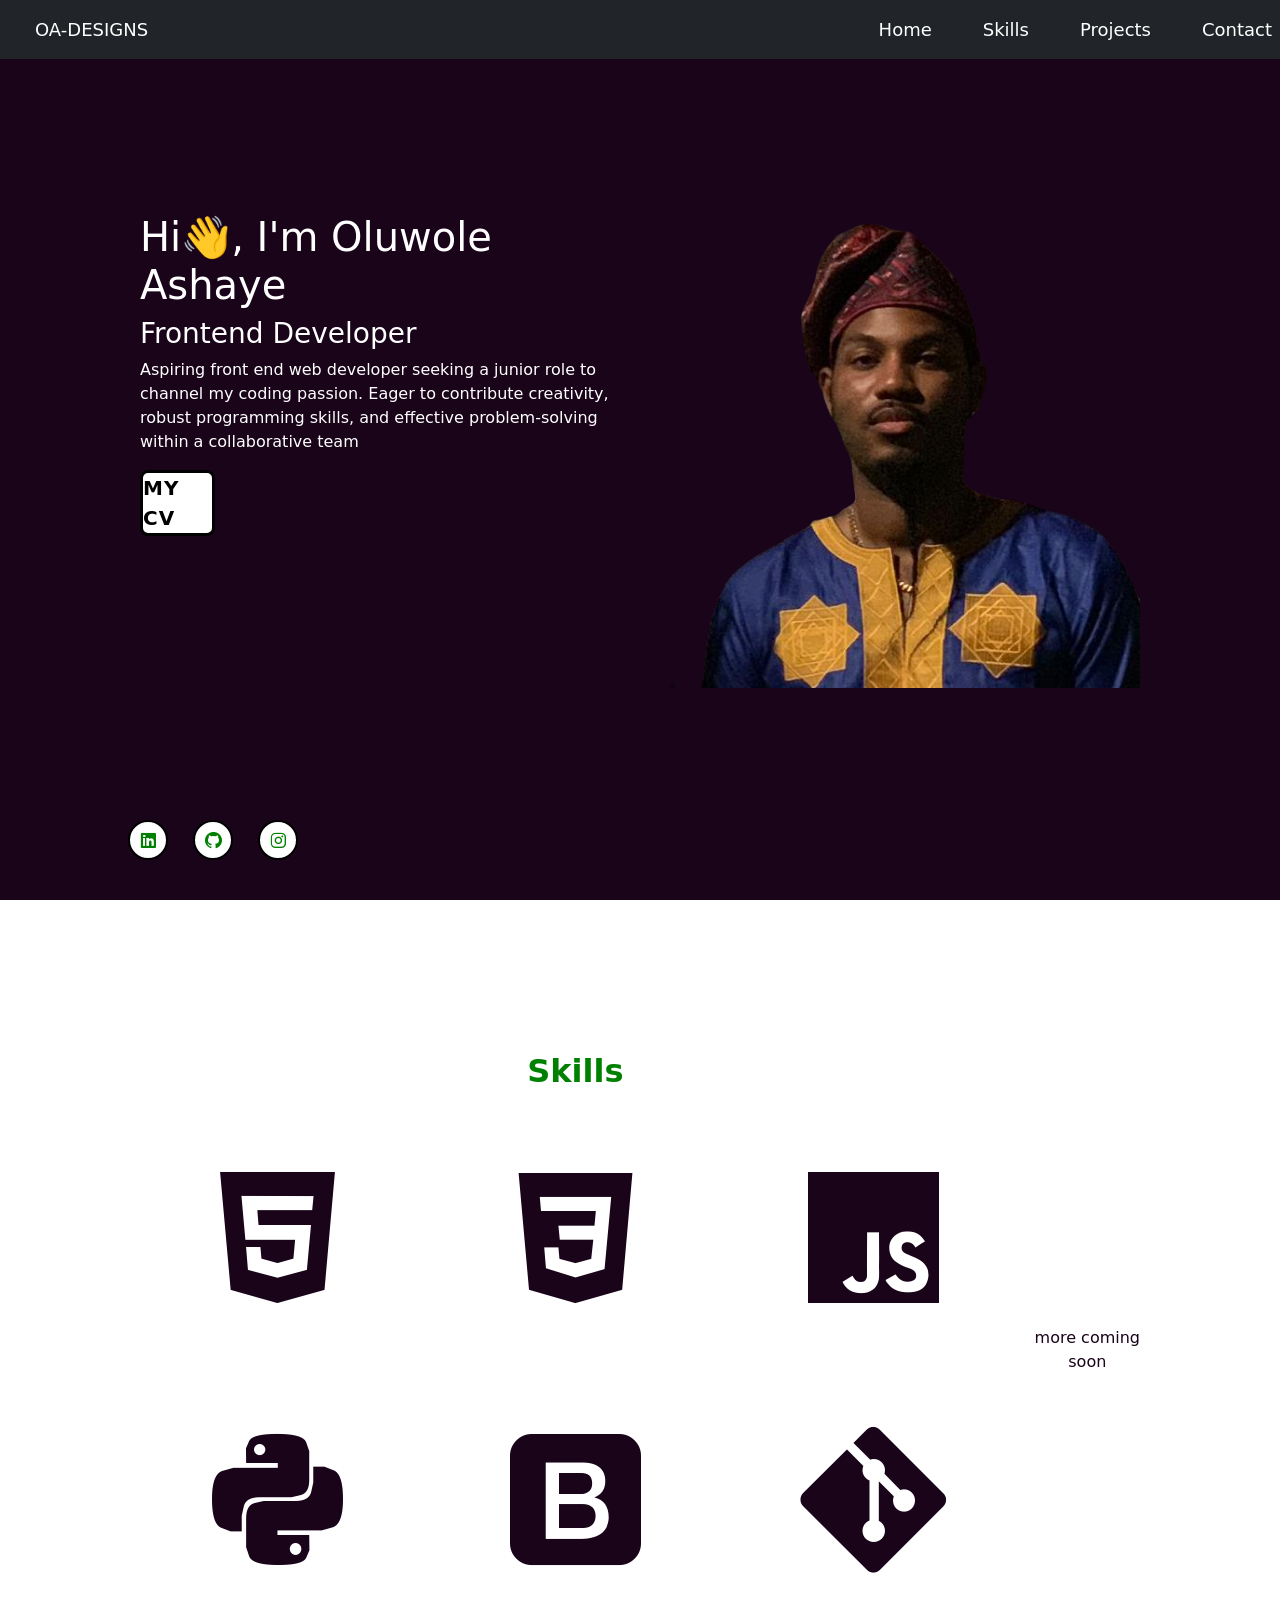
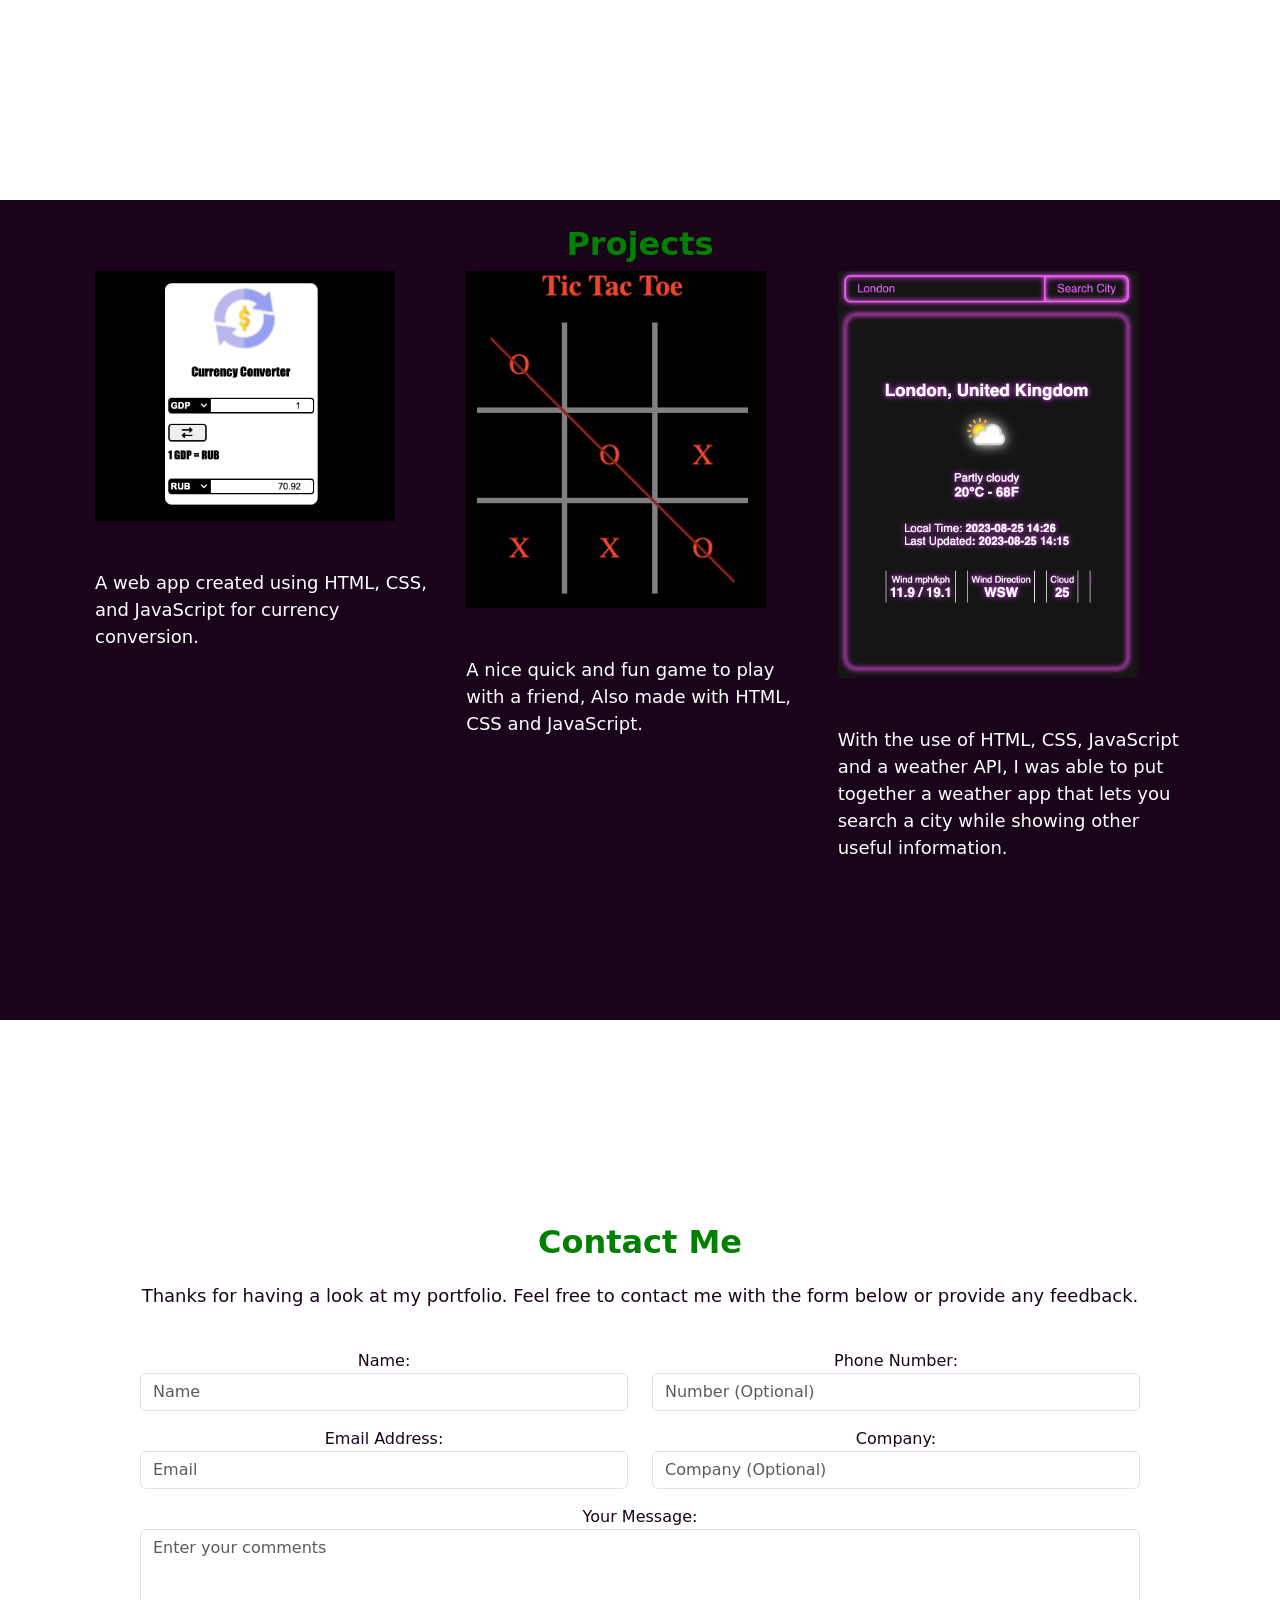
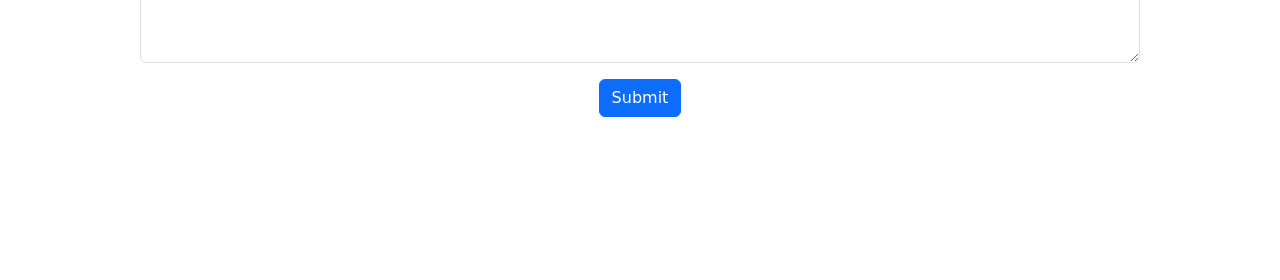
==== index.html @ ba41772d "Add files via upload" ====
<!DOCTYPE html>
<html lang="en">
<head>
    <meta charset="UTF-8">
    <meta name="viewport" content="width=device-width, initial-scale=1.0">
    <title>OA-Designs</title>
    <link rel="stylesheet" href="/style.css">
    <link href='https://unpkg.com/boxicons@2.1.4/css/boxicons.min.css' rel='stylesheet'>
    <link rel="stylesheet" href="https://cdn.jsdelivr.net/npm/bootstrap@5.3.1/dist/css/bootstrap.min.css">
</head>
<body>

    <header class="header">
        <nav class="navbar navbar-expand-lg navbar-dark bg-dark fixed-top">
            <a class="navbar-brand" href="#">OA-DESIGNS</a>
            <button class="navbar-toggler" type="button" data-bs-toggle="collapse" data-bs-target="#navbarNav" aria-controls="navbarNav" aria-expanded="false" aria-label="Toggle navigation">
                <span class="navbar-toggler-icon"></span>
            </button>
            <div class="collapse navbar-collapse justify-content-end" id="navbarNav">
                <ul class="navbar-nav">
                    <li class="nav-item">
                        <a class="nav-link" href="#home">Home</a>
                    </li>
                    <li class="nav-item">
                        <a class="nav-link" href="#skills">Skills</a>
                    </li>
                    <li class="nav-item">
                        <a class="nav-link" href="#projects">Projects</a>
                    </li>
                    <li class="nav-item">
                        <a class="nav-link" href="#contact">Contact</a>
                    </li>
                </ul>
            </div>
        </nav>
    </header>

    <section id="home" class="home bg-gray">
        <div class="container">
            <div class="row">
                <div class="col-md-6 text-white">
                    <h1>Hi👋, I'm Oluwole Ashaye</h1>
                    <h3>Frontend Developer</h3>
                    <p>Aspiring front end web developer seeking a junior role to channel my coding passion. Eager to contribute creativity, robust programming skills, and effective problem-solving within a collaborative team</p>
                    <div class="cv-btn">
                        <a href="/Oluwole Ashaye CV.pdf" target="_blank">MY CV</a>
                    </div>
                </div>
                <div class="col-md-6">
                    <img src="/Images/me.png" alt="Me" class="home-pic">
                </div>
            </div>
        </div>
        <div class="home-links">
            <a href="https://www.linkedin.com/in/oluwole-ashaye-37a000214/" target="_blank"><i class='bx bxl-linkedin-square'></i></a>
            <a href="https://github.com/OluwoleAshaye" target="_blank"><i class='bx bxl-github'></i></a>
            <a href="https://www.instagram.com/tosin_ashaye/?hl=en" target="_blank"><i class='bx bxl-instagram'></i></a>
        </div>
    </section>

    <section id="skills" class="skills bg-white">
        <div class="container">
            <div class="skills-content text-center">
                <h3>Skills</h3> <br>
                <div class="row">
                    <div class="col-6 col-md-4">
                        <p><i class='bx bxl-html5'></i></p>
                    </div>
                    <div class="col-6 col-md-4">
                        <p><i class='bx bxl-css3'></i></p>
                    </div>
                    <div class="col-6 col-md-4">
                        <p><i class='bx bxl-javascript'></i></p>
                    </div>
                    <div class="col-6 col-md-4">
                        <p><i class='bx bxl-python'></i></p>
                    </div>
                    <div class="col-6 col-md-4">
                        <p><i class='bx bxl-bootstrap'></i></p>
                    </div>
                    <div class="col-6 col-md-4">
                        <p><i class='bx bxl-git'></i></p>
                    </div>
                </div>
            </div>
        </div>
        <div class="text-center">more coming soon</div>
    </section>

    <section id="projects" class="projects">
        <div class="container">
            <div class="projects-content">
                <h3 class="text-center">Projects</h3>
                <div class="row">
                    <div class="col-md-4 mb-4">
                        <div class="project-item">
                            <a href="/Currency Converter App/index.html" target="_blank">
                                <img src="/Images/currency_converterscreenshot.png" alt="Currency Converter App" class="img-fluid">
                            </a>
                            <p class="mt-2">A web app created using HTML, CSS, and JavaScript for currency conversion.</p>
                        </div>
                    </div>
                    <div class="col-md-4 mb-4">
                        <div class="project-item">
                            <a href="/Tic-Tac-Toe/index.html" target="_blank">
                                <img src="/Images/TicTacToeScreenshot.png" alt="Tic-Tac-Toe Game" class="img-fluid">
                            </a>
                            <p class="mt-2">A nice quick and fun game to play with a friend, Also made with HTML, CSS and JavaScript.</p>
                        </div>
                    </div>
                    <div class="col-md-4 mb-4">
                        <div class="project-item">
                            <a href="/Weather App/index.html" target="_blank">
                                <img src="/Images/WeatherAppScreenshot.png" alt="Weather App" class="img-fluid">
                            </a>
                            <p class="mt-2">With the use of HTML, CSS, JavaScript and a weather API, I was able to put together a weather app that lets you search a city while showing other useful information.</p>
                        </div>
                    </div>
                </div>
            </div>
        </div>
    </section>
    

    <section id="contact" class="contact bg-white">
        <div class="container">
            <div class="contact-content">
                <h3 class="text-center">Contact Me</h3>
                <p class="text-center">Thanks for having a look at my portfolio. Feel free to contact me with the form below or provide any feedback.</p>
                <form  action="https://formspree.io/f/xbjvoppy" method="POST">
                    <div class="row">
                        <div class="col-md-6">
                            <div class="mb-3">
                                <label for="name">Name:</label>
                                <input type="text" class="form-control" id="name" maxlength="15" placeholder="Name" name="name">
                            </div>
                            <div class="mb-3">
                                <label for="email">Email Address:</label>
                                <input type="email" class="form-control" id="email" maxlength="30" placeholder="Email" name="email_address">
                            </div>
                        </div>
                        <div class="col-md-6">
                            <div class="mb-3">
                                <label for="phone">Phone Number:</label>
                                <input type="tel" class="form-control" id="phone" maxlength="11" placeholder="Number (Optional)" name="phone_number">
                            </div>
                            <div class="mb-3">
                                <label for="company">Company:</label>
                                <input type="text" class="form-control" id="company" maxlength="20" placeholder="Company (Optional)" name="Company">
                            </div>
                        </div>
                    </div>
                    <div class="mb-3">
                        <label for="message">Your Message:</label>
                        <textarea class="form-control" id="message" placeholder="Enter your comments" rows="5"></textarea>
                    </div>
                    <div class="text-center">
                        <button type="submit" class="btn btn-primary">Submit</button>
                    </div>
                </form>
            </div>
        </div>
        
    </section>

    <script src="https://cdn.jsdelivr.net/npm/bootstrap@5.3.1/dist/js/bootstrap.bundle.min.js"></script>
</body>
</html>
---- style.css ----
@import url('https://fonts.googleapis.com/css2?family=Josefin+Sans:ital@1&family=Roboto+Mono:ital,wght@1,500&family=Tilt+Prism&display=swap');

* {
    margin: 0;
    padding: 0;
    box-sizing: border-box;
    font-family: system-ui, -apple-system, BlinkMacSystemFont, 'Segoe UI', Roboto, Oxygen, Ubuntu, Cantarell, 'Open Sans', 'Helvetica Neue', sans-serif;
}

body {
    color: white;
}

.header {
    position: fixed;
    top: 0;
    left: 0;
    width: 100%;
    padding: 20px 10%;
    background: transparent;
    display: flex;
    justify-content: space-between;
    align-items: center;
    z-index: 100;
}

.logo {
   font-size: 22px;
   color: white;
   text-decoration: none;
   font-weight: 600; 
}

.navbar a {
    font-size: 18px;
    color: white;
    text-decoration: none;
    font-weight: 500;
    margin-left: 35px;
    transition: .3s;
    background: transparent;
    
}

.navbar a:hover,
.navbar a.active {
    color: green;
}

.home {
    height: 100vh;
    background: rgb(25, 4, 25);
    display: flex;
    align-items: center;
    padding: 0 10%;
}

.home-content {
    max-width: 100%;
}

.home-content h1 {
    font-size: 56px;
    font-weight: 700;
    line-height: 1.2;

}

.home-content h3{
    font-size: 32px;
    font-weight: 700;
    color: green;

}

.home-content p {
    font-size: 18px;    
    margin: 20px 0 40px;

}

.home-pic {
    height: 475px;
    width: 475px;
    float: right;
    max-width: 100%;
}

.cv-btn a {
    display: inline-flex;
    width: 75px;
    height: 100%;
    background: white;
    border:  3px solid black;
    border-radius: 8px;
    font-size: 20px; 
    color: black;
    text-decoration: none;
    font-weight: 600;
    letter-spacing: 1px;
    align-items: center;
    justify-content: center;
    position: relative;
}

.home-links {
    position: absolute;
    bottom: 40px;
    width: 170px;
    display: flex;
    justify-content:space-between ;
}

.home-links a {
    position: relative;
    display: inline-flex;
    justify-content: center;
    align-items: center;
    width: 40px;
    height: 40px;
    background: white;
    border: 2px solid black;
    border-radius: 50%;
    font-size: 20px;
    color: green;
    text-decoration: none;
    z-index: 1;
    overflow: hidden;
} 



.skills {
    height: 100vh;
    width: 100%;
    background:gray;
    color: rgb(25, 4, 25);
    display: flex;
    align-items: center;
    padding: 0 10%;
    text-align: right;
}

.skills-content {

    text-align: right;
    align-items: end;
    align-self: flex-end;
    float: right; 
}


.skills-content h3{
    font-size: 32px;
    font-weight: 700;
    color: green;
}

.skills-content p {
    font-size: 175px;    
    margin: 20px 0 40px;
    display: inline;


}

.projects {
    min-height: calc(100vh - 80px); 
    background: rgb(25, 4, 25);
    color: white;
    display: block;
    padding-bottom: 40px;
    margin-bottom: 40px;
}

.projects img {
    height: 300px;
    width: 300px;

    
}

.projects > div {

    padding: 1em;
    font-size: 25px;
    display: flex;

}

.projects-content h3{
    font-size: 32px;
    font-weight: 700;
    color: green;
    text-align: center;
    position: relative;



}

.projects-content p {
    font-size: 18px;    
    margin: 20px 0 4px;
    padding-bottom: 40px;
}


.project-item img {
    max-width: 100%; 
    height: 100%; 
    padding-bottom: 40px;
}

.project-item p {
    margin-top: 10px; 
    padding-bottom: 40px;
}


.contact {
    min-height: calc(100vh - 80px); 
    color: rgb(25, 4, 25);
    background: gray;
    display: flex;
    align-items: center;
    padding: 0 10%;
    align-content: center;
    text-align: center;
    max-width: 100%;
}



.contact-content {
    max-width: 100%;
}

.contact-content h3{
    font-size: 32px;
    font-weight: 700;
    color: green;
    max-width: 100%;
}

.contact-content p {
    font-size: 18px;    
    margin: 20px 0 40px;
    max-width: 100%;
}
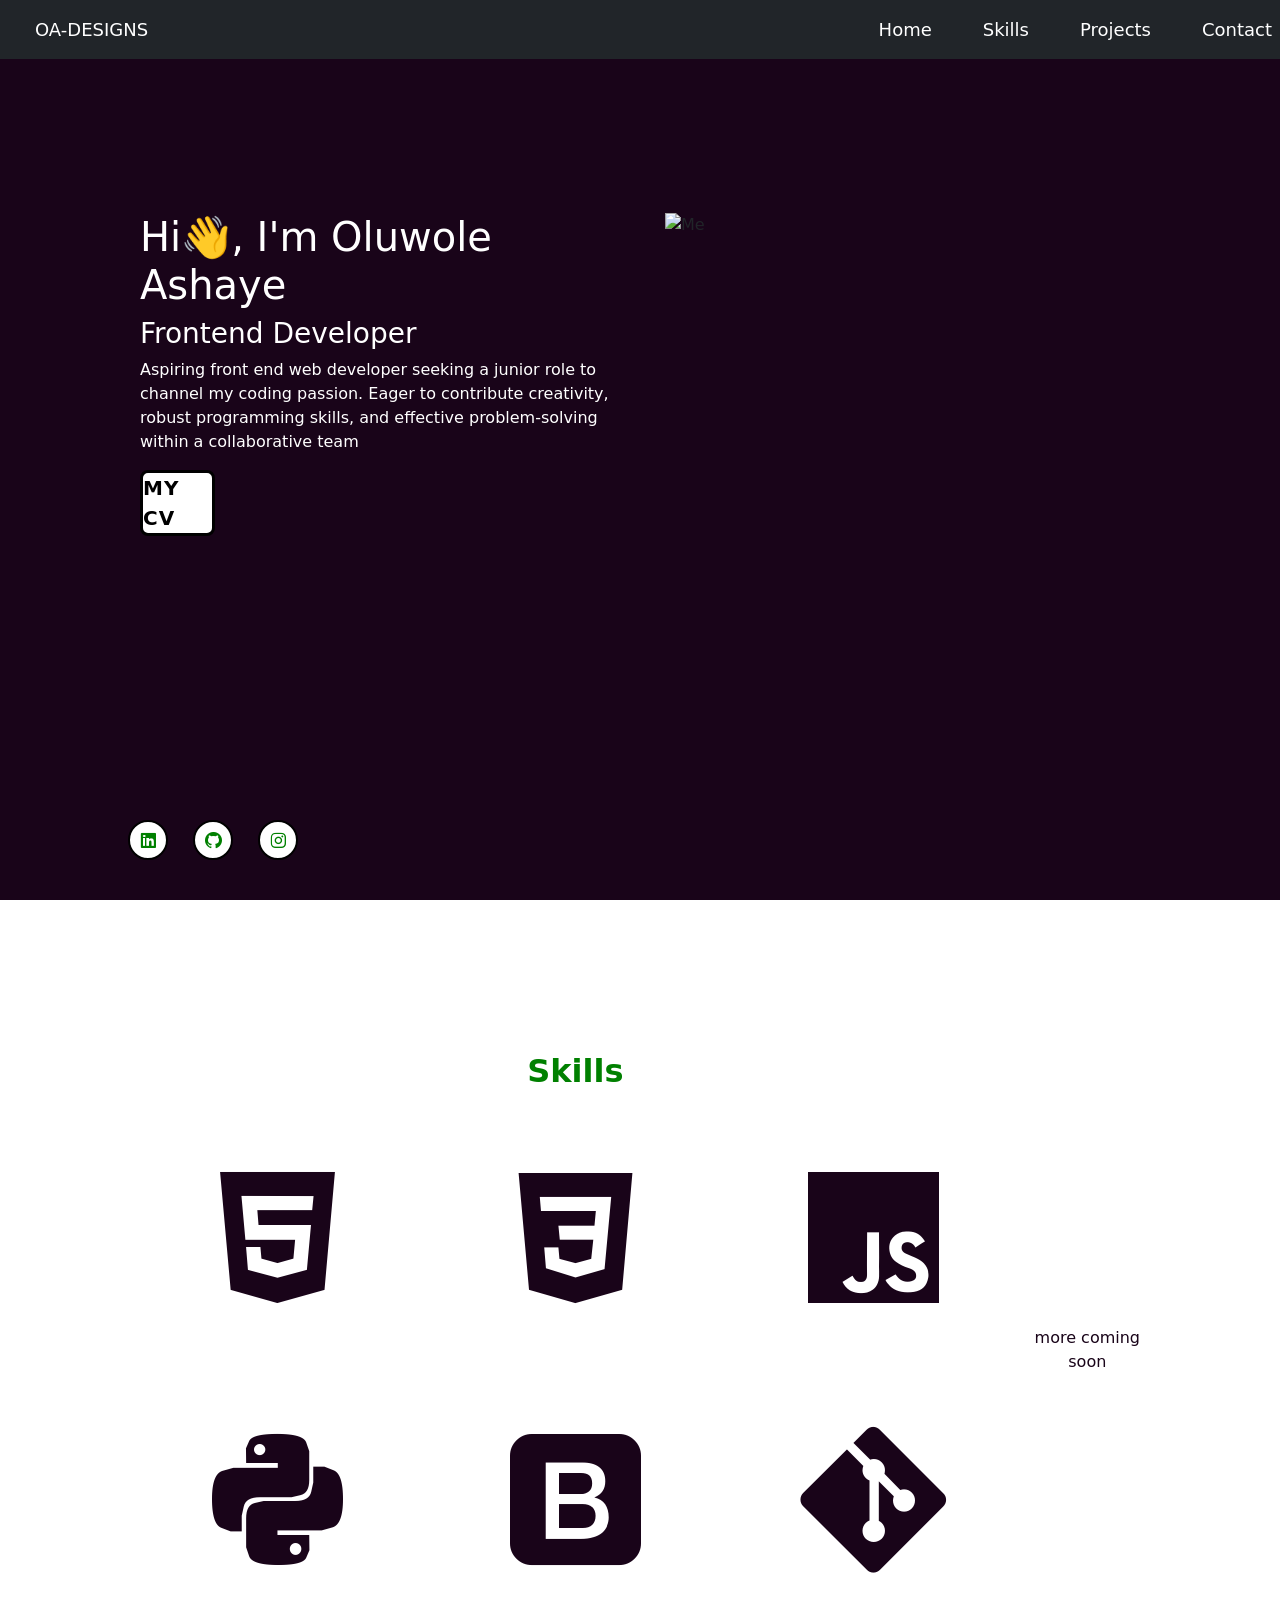
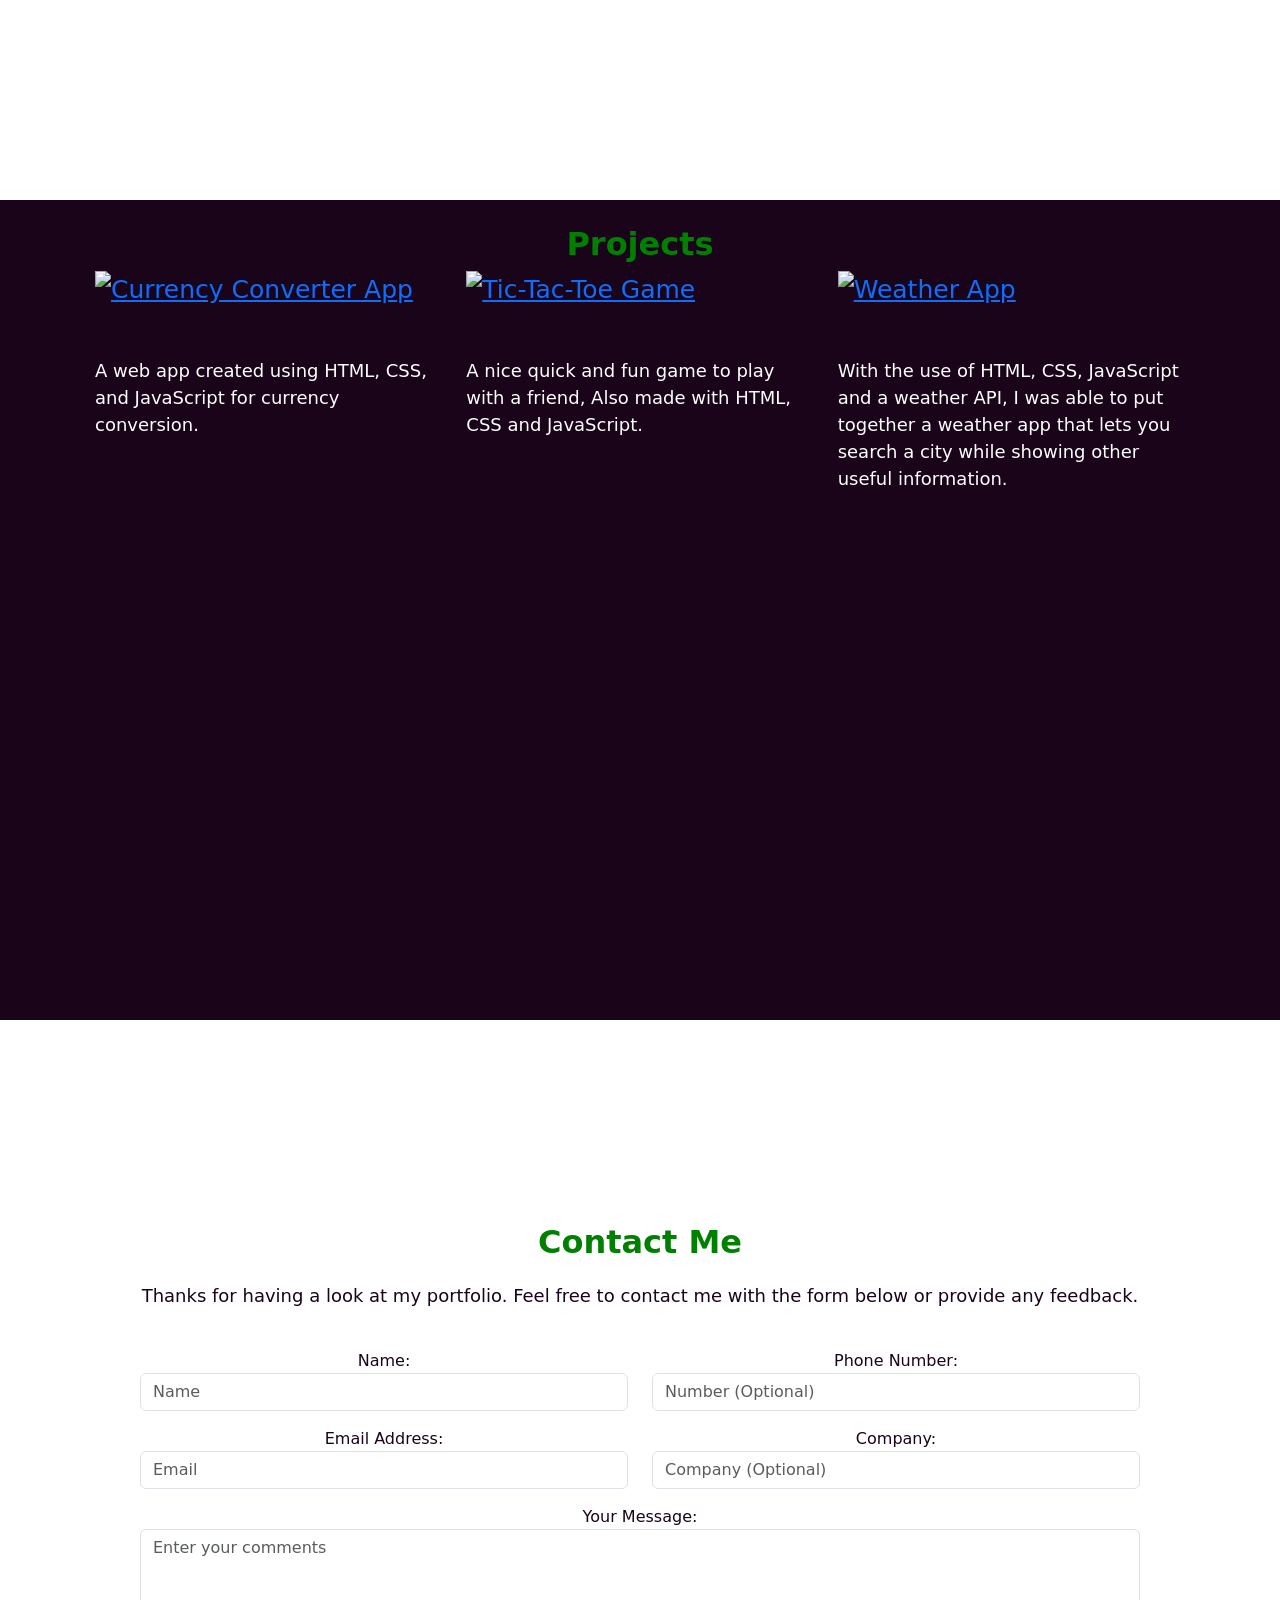
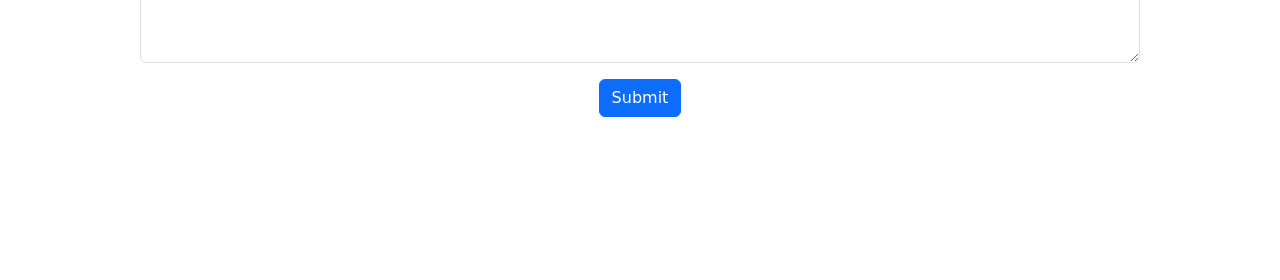
==== commit 276555ab: "Update index.html images" ====
--- a/index.html
+++ b/index.html
@@ -4,7 +4,7 @@
     <meta charset="UTF-8">
     <meta name="viewport" content="width=device-width, initial-scale=1.0">
     <title>OA-Designs</title>
-    <link rel="stylesheet" href="/style.css">
+    <link rel="stylesheet" href="/css/style.css">
     <link href='https://unpkg.com/boxicons@2.1.4/css/boxicons.min.css' rel='stylesheet'>
     <link rel="stylesheet" href="https://cdn.jsdelivr.net/npm/bootstrap@5.3.1/dist/css/bootstrap.min.css">
 </head>
@@ -47,7 +47,7 @@
                     </div>
                 </div>
                 <div class="col-md-6">
-                    <img src="/Images/me.png" alt="Me" class="home-pic">
+                    <img src="/images/me.png" alt="Me" class="home-pic">
                 </div>
             </div>
         </div>
@@ -95,7 +95,7 @@
                     <div class="col-md-4 mb-4">
                         <div class="project-item">
                             <a href="/Currency Converter App/index.html" target="_blank">
-                                <img src="/Images/currency_converterscreenshot.png" alt="Currency Converter App" class="img-fluid">
+                                <img src="/images/currency_converterscreenshot.png" alt="Currency Converter App" class="img-fluid">
                             </a>
                             <p class="mt-2">A web app created using HTML, CSS, and JavaScript for currency conversion.</p>
                         </div>
@@ -103,7 +103,7 @@
                     <div class="col-md-4 mb-4">
                         <div class="project-item">
                             <a href="/Tic-Tac-Toe/index.html" target="_blank">
-                                <img src="/Images/TicTacToeScreenshot.png" alt="Tic-Tac-Toe Game" class="img-fluid">
+                                <img src="/images/TicTacToeScreenshot.png" alt="Tic-Tac-Toe Game" class="img-fluid">
                             </a>
                             <p class="mt-2">A nice quick and fun game to play with a friend, Also made with HTML, CSS and JavaScript.</p>
                         </div>
@@ -111,7 +111,7 @@
                     <div class="col-md-4 mb-4">
                         <div class="project-item">
                             <a href="/Weather App/index.html" target="_blank">
-                                <img src="/Images/WeatherAppScreenshot.png" alt="Weather App" class="img-fluid">
+                                <img src="/images/WeatherAppScreenshot.png" alt="Weather App" class="img-fluid">
                             </a>
                             <p class="mt-2">With the use of HTML, CSS, JavaScript and a weather API, I was able to put together a weather app that lets you search a city while showing other useful information.</p>
                         </div>
--- a/css/style.css
+++ b/css/style.css
@@ -0,0 +1,250 @@
+@import url('https://fonts.googleapis.com/css2?family=Josefin+Sans:ital@1&family=Roboto+Mono:ital,wght@1,500&family=Tilt+Prism&display=swap');
+
+* {
+    margin: 0;
+    padding: 0;
+    box-sizing: border-box;
+    font-family: system-ui, -apple-system, BlinkMacSystemFont, 'Segoe UI', Roboto, Oxygen, Ubuntu, Cantarell, 'Open Sans', 'Helvetica Neue', sans-serif;
+}
+
+body {
+    color: white;
+}
+
+.header {
+    position: fixed;
+    top: 0;
+    left: 0;
+    width: 100%;
+    padding: 20px 10%;
+    background: transparent;
+    display: flex;
+    justify-content: space-between;
+    align-items: center;
+    z-index: 100;
+}
+
+.logo {
+   font-size: 22px;
+   color: white;
+   text-decoration: none;
+   font-weight: 600; 
+}
+
+.navbar a {
+    font-size: 18px;
+    color: white;
+    text-decoration: none;
+    font-weight: 500;
+    margin-left: 35px;
+    transition: .3s;
+    background: transparent;
+    
+}
+
+.navbar a:hover,
+.navbar a.active {
+    color: green;
+}
+
+.home {
+    height: 100vh;
+    background: rgb(25, 4, 25);
+    display: flex;
+    align-items: center;
+    padding: 0 10%;
+}
+
+.home-content {
+    max-width: 100%;
+}
+
+.home-content h1 {
+    font-size: 56px;
+    font-weight: 700;
+    line-height: 1.2;
+
+}
+
+.home-content h3{
+    font-size: 32px;
+    font-weight: 700;
+    color: green;
+
+}
+
+.home-content p {
+    font-size: 18px;    
+    margin: 20px 0 40px;
+
+}
+
+.home-pic {
+    height: 475px;
+    width: 475px;
+    float: right;
+    max-width: 100%;
+}
+
+.cv-btn a {
+    display: inline-flex;
+    width: 75px;
+    height: 100%;
+    background: white;
+    border:  3px solid black;
+    border-radius: 8px;
+    font-size: 20px; 
+    color: black;
+    text-decoration: none;
+    font-weight: 600;
+    letter-spacing: 1px;
+    align-items: center;
+    justify-content: center;
+    position: relative;
+}
+
+.home-links {
+    position: absolute;
+    bottom: 40px;
+    width: 170px;
+    display: flex;
+    justify-content:space-between ;
+}
+
+.home-links a {
+    position: relative;
+    display: inline-flex;
+    justify-content: center;
+    align-items: center;
+    width: 40px;
+    height: 40px;
+    background: white;
+    border: 2px solid black;
+    border-radius: 50%;
+    font-size: 20px;
+    color: green;
+    text-decoration: none;
+    z-index: 1;
+    overflow: hidden;
+} 
+
+
+
+.skills {
+    height: 100vh;
+    width: 100%;
+    background:gray;
+    color: rgb(25, 4, 25);
+    display: flex;
+    align-items: center;
+    padding: 0 10%;
+    text-align: right;
+}
+
+.skills-content {
+
+    text-align: right;
+    align-items: end;
+    align-self: flex-end;
+    float: right; 
+}
+
+
+.skills-content h3{
+    font-size: 32px;
+    font-weight: 700;
+    color: green;
+}
+
+.skills-content p {
+    font-size: 175px;    
+    margin: 20px 0 40px;
+    display: inline;
+
+
+}
+
+.projects {
+    min-height: calc(100vh - 80px); 
+    background: rgb(25, 4, 25);
+    color: white;
+    display: block;
+    padding-bottom: 40px;
+    margin-bottom: 40px;
+}
+
+.projects img {
+    height: 300px;
+    width: 300px;
+
+    
+}
+
+.projects > div {
+
+    padding: 1em;
+    font-size: 25px;
+    display: flex;
+
+}
+
+.projects-content h3{
+    font-size: 32px;
+    font-weight: 700;
+    color: green;
+    text-align: center;
+    position: relative;
+
+
+
+}
+
+.projects-content p {
+    font-size: 18px;    
+    margin: 20px 0 4px;
+    padding-bottom: 40px;
+}
+
+
+.project-item img {
+    max-width: 100%; 
+    height: 100%; 
+    padding-bottom: 40px;
+}
+
+.project-item p {
+    margin-top: 10px; 
+    padding-bottom: 40px;
+}
+
+
+.contact {
+    min-height: calc(100vh - 80px); 
+    color: rgb(25, 4, 25);
+    background: gray;
+    display: flex;
+    align-items: center;
+    padding: 0 10%;
+    align-content: center;
+    text-align: center;
+    max-width: 100%;
+}
+
+
+
+.contact-content {
+    max-width: 100%;
+}
+
+.contact-content h3{
+    font-size: 32px;
+    font-weight: 700;
+    color: green;
+    max-width: 100%;
+}
+
+.contact-content p {
+    font-size: 18px;    
+    margin: 20px 0 40px;
+    max-width: 100%;
+}
